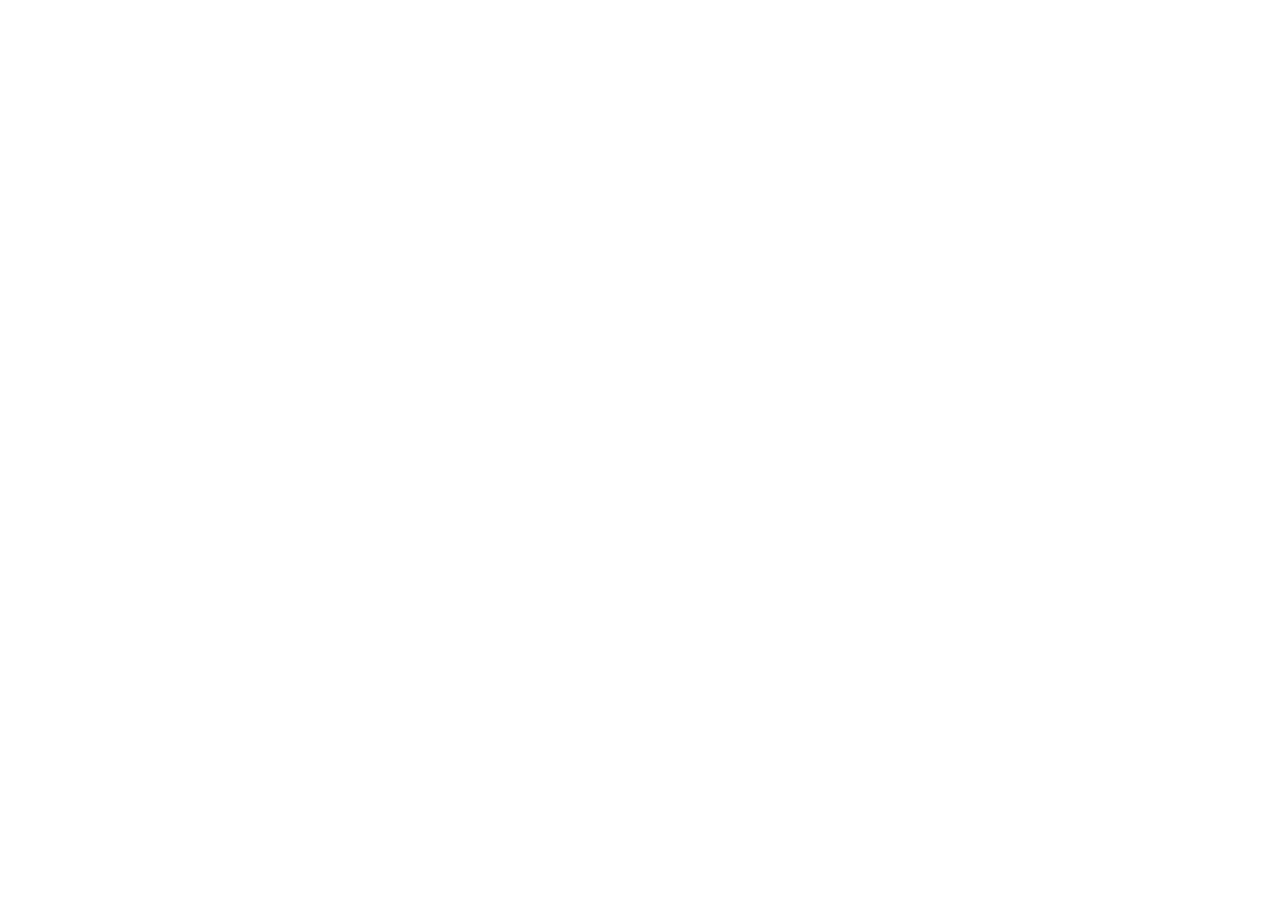
==== index.html @ 0b7d1dee "Add initial HTML and CSS files for Alpha Fitness project" ====
<!DOCTYPE html>
<html lang="pt-br">
<head>
    <meta charset="UTF-8">
    <meta name="viewport" content="width=device-width, initial-scale=1.0">
    <title>Alpha Fitness</title>
</head>
<body>
    
</body>
</html>
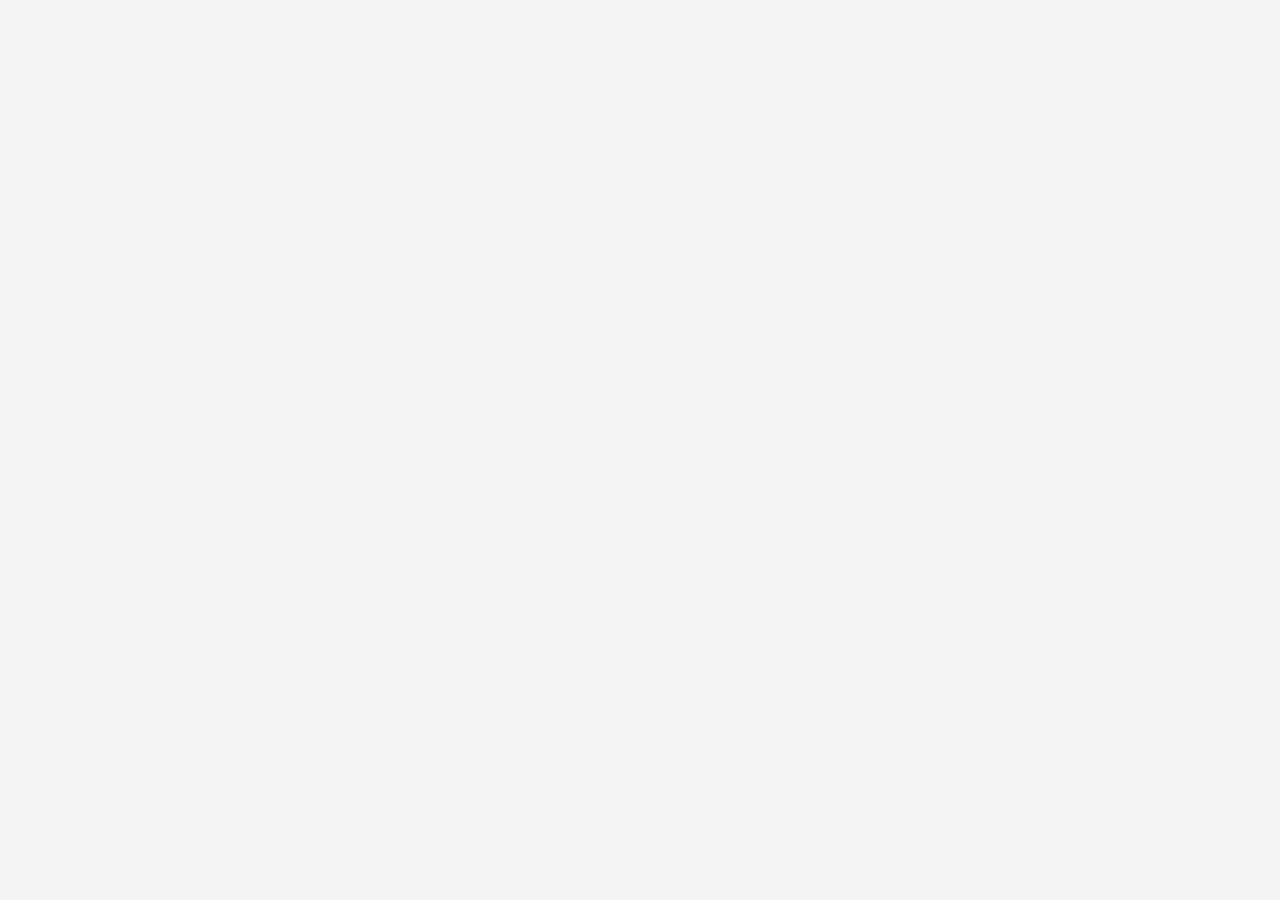
==== commit c357e0fb: "Merge branch 'main' of https://github.com/grupo1top/alpha-fitness" ====
--- a/index.html
+++ b/index.html
@@ -4,8 +4,15 @@
     <meta charset="UTF-8">
     <meta name="viewport" content="width=device-width, initial-scale=1.0">
     <title>Alpha Fitness</title>
+    <link rel="stylesheet" href="css/style.css">
+    
 </head>
-<body>
+
+<body class="body-login">
     
+
+
+
 </body>
+
 </html>
--- a/css/style.css
+++ b/css/style.css
@@ -0,0 +1,258 @@
+@import url("./base.css");
+@import url("./components.css");
+@import url("./global.css");
+@import url("./layout.css");
+@import url("./responsive.css");
+
+
+.nav .card {
+    background-color: var(--secondary-color);
+}
+
+
+
+
+
+
+
+
+
+
+
+/* lista de alunos  */
+* {
+    margin: 0;
+    padding: 0;
+    box-sizing: border-box;
+}
+
+body.layout {
+    display: flex;
+    font-family: var(--font-family);
+    background-color: var(--bg-color);
+}
+
+
+.menu-lateral {
+    width: 300px;
+    height: 100vh;
+    background-color: var(--secondary-color);
+    color: var(--text-color-secondary);
+    border-radius: 0 20px 20px 0;
+    display: flex;
+    justify-content: center;
+}
+
+.menu-container {
+    display: flex;
+    flex-direction: column;
+    align-items: center;
+    width: 100%;
+    height: 100%;
+    padding: 30px 20px;
+}
+
+.menu-container img {
+    width: 150px;
+    margin-bottom: 40px;
+}
+
+.menu-lista {
+    list-style: none;
+    width: 100%;
+    display: flex;
+    flex-direction: column;
+    gap: 20px;
+}
+
+.menu-item {
+    font-family: var(--font-secondary);
+    font-size: var(--font-size-paragraph);
+    font-weight: var(--weight-light);
+    cursor: pointer;
+}
+
+
+.botao-sair {
+    margin-top: auto;
+    width: 160px;
+    height: 50px;
+    border: none;
+    border-radius: 50px;
+    background-color: var(--text-color-secondary);
+    color: var(--secondary-color);
+    font-weight: var(--weight-bold);
+    cursor: pointer;
+}
+
+
+.conteudo {
+    flex: 1;
+    padding: 40px;
+}
+
+.cabecalho {
+    margin-bottom: 60px;
+}
+
+.titulo-pagina {
+    font-size: var(--font-size-heading1);
+    font-weight: var(--weight-semibold);
+    color: var(--text-color-primary);
+    margin-bottom: 20px;
+}
+
+
+.filtros {
+    margin-top: 40px;
+    display: flex;
+    gap: 40px;
+}
+
+.grupo-filtro {
+    display: flex;
+    flex-direction: column;
+}
+
+.label-filtro {
+    font-family: var(--font-secondary);
+    color: var(--text-color-tertiary);
+    margin-bottom: 5px;
+}
+
+.input {
+    padding: 6px 12px;
+    border-radius: 20px;
+    border: 2px solid var(--secondary-color);
+    background-color: var(--bg-color);
+    color: var(--text-color-primary);
+    font-family: var(--font-secondary);
+}
+
+
+.acoes {
+    margin-top: 10px ;
+    justify-content: flex-end;
+    display: flex;
+    gap: 15px;
+}
+
+.remover,
+.adicionar {
+    padding: 10px 20px;
+    border: none;
+    border-radius: 10px;
+    font-weight: var(--weight-semibold);
+    cursor: pointer;
+}
+
+.remover {
+    background-color: var(--secondary-color);
+    color: var(--text-color-secondary);
+}
+
+.adicionar {
+    background-color: var(--secondary-color);
+    color: var(--text-color-secondary);
+}
+
+.secao-tabela {
+    margin-top: 10px;
+}
+
+.tabela-alunos {
+    width: 100%;
+    border-collapse: separate;
+    border-spacing: 0;
+    border-radius: 10px;
+    overflow: hidden;
+    font-family: var(--font-secondary);
+}
+
+.tabela-alunos th {
+    background-color: #eaeaea;
+    color: var(--text-color-primary);
+    padding: 12px;
+    font-weight: var(--weight-light);
+}
+
+
+.tabela-alunos td {
+    padding: 10px;
+    text-align: center;
+    color: var(--text-color-primary);
+    background-color: var(--bg-color);
+/* inventário  */
+.layout{
+    display: grid;
+    grid-template-columns: 1fr 3fr;
+    height: 100vh;
+
+}
+
+.esquerda {
+    background-color: var(--secondary-color);
+    display: flex;
+    flex-direction: column;
+}
+
+.direita {
+    background-color: var(--bg-color);
+}
+
+.menu-icon{
+    color: white;
+    font-size: 40px;
+}
+
+.header{
+    display: flex;
+    flex-direction: column;
+    margin-left: 30px;
+}
+
+.topo {
+    display: flex;
+    justify-content: space-between; /* joga um pra cada lado */
+    align-items: center;
+}
+
+button{
+    display: flex;
+    background-color: #680B0B;
+    color: #ffff;
+    border-radius: 5px ;
+    width: 170px;
+    height: 30px;
+    gap: 10px;
+
+}
+.topo > input{
+    margin-right: 10px;
+    background-color: #D9D9D9;
+    border-radius: 5px;
+    border: none;
+    height: 25px;
+    width: 200px ;
+}
+
+button > i{
+    color: black;
+}
+
+.botoes{
+    display: flex;
+    gap: 10px;
+
+
+}
+
+.esquerda > a{
+    text-decoration: none;
+    color: var(--text-color-secondary);
+}
+
+.esquerda > img{
+    max-width: 224px;
+    max-height: 224px;
+}
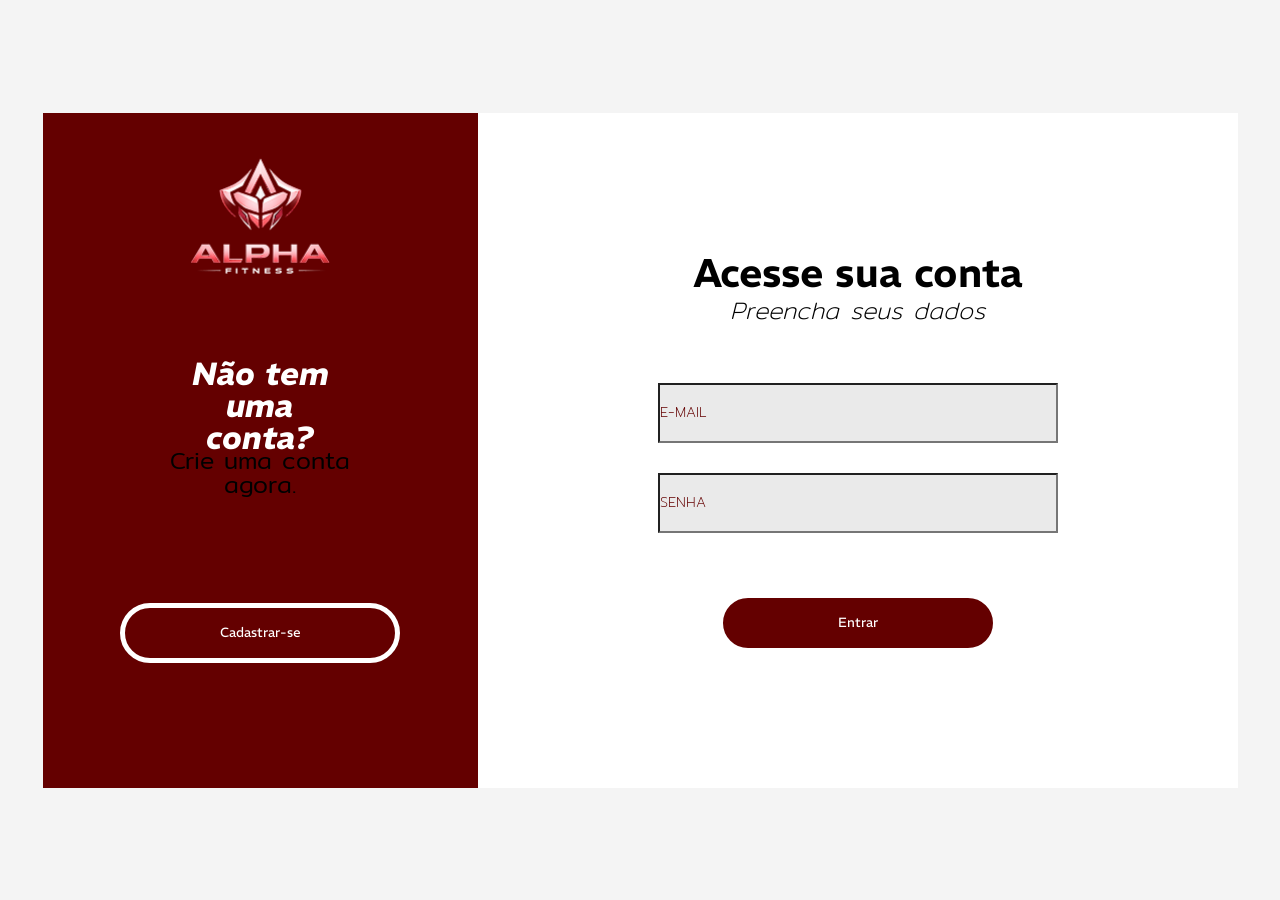
==== commit 088ae6e3: "Implementação da estrutura HTML e estilos CSS para a página de login, incluindo campos de entrada e " ====
--- a/index.html
+++ b/index.html
@@ -8,8 +8,55 @@
     
 </head>
 
-<body class="body-login">
+<body class="body-index">
+
+    <div class="bemvindo-index">
+
+        <img class="logo-index" src="/img/ChatGPT Image 26 de mar. de 2026, 15_57_00 2.png" alt="logo alpha-fitness">
+
+        <h2 class="bemvindo-texth1">Não tem uma conta?</h2>
+        <p class="subtitulo-texth1">Crie uma conta<br>agora.</p>
+
+        <button class="cadastrar-button" type="button" onclick="window.location.href='cadastro.html'">Cadastrar-se</button>
+
+    </div>
+
+    <div class="entrar-conta">
+
+        <h1 class="titulo-index">Acesse sua conta</h1>
+        <h2 class="subtitulo-index">Preencha seus dados</h2>
+
+        <form>
+    <label for="email"></label>
+    <input 
+        class="email-form-index"
+        type="email" 
+        id="email" 
+        name="email" 
+        placeholder="E-MAIL"
+        required
+    >
+
+    <label for="senha"></label>
+    <input 
+        class="senha-form-index"
+        type="password" 
+        id="senha" 
+        name="senha" 
+        placeholder="SENHA"
+        required
+    >
+
+    <button 
+
+    class="botao-entrar-index"
+    type="submit">Entrar
     
+    </button>
+
+</form>
+
+    </div>
 
 
 
--- a/css/style.css
+++ b/css/style.css
@@ -4,255 +4,3 @@
 @import url("./layout.css");
 @import url("./responsive.css");
 
-
-.nav .card {
-    background-color: var(--secondary-color);
-}
-
-
-
-
-
-
-
-
-
-
-
-/* lista de alunos  */
-* {
-    margin: 0;
-    padding: 0;
-    box-sizing: border-box;
-}
-
-body.layout {
-    display: flex;
-    font-family: var(--font-family);
-    background-color: var(--bg-color);
-}
-
-
-.menu-lateral {
-    width: 300px;
-    height: 100vh;
-    background-color: var(--secondary-color);
-    color: var(--text-color-secondary);
-    border-radius: 0 20px 20px 0;
-    display: flex;
-    justify-content: center;
-}
-
-.menu-container {
-    display: flex;
-    flex-direction: column;
-    align-items: center;
-    width: 100%;
-    height: 100%;
-    padding: 30px 20px;
-}
-
-.menu-container img {
-    width: 150px;
-    margin-bottom: 40px;
-}
-
-.menu-lista {
-    list-style: none;
-    width: 100%;
-    display: flex;
-    flex-direction: column;
-    gap: 20px;
-}
-
-.menu-item {
-    font-family: var(--font-secondary);
-    font-size: var(--font-size-paragraph);
-    font-weight: var(--weight-light);
-    cursor: pointer;
-}
-
-
-.botao-sair {
-    margin-top: auto;
-    width: 160px;
-    height: 50px;
-    border: none;
-    border-radius: 50px;
-    background-color: var(--text-color-secondary);
-    color: var(--secondary-color);
-    font-weight: var(--weight-bold);
-    cursor: pointer;
-}
-
-
-.conteudo {
-    flex: 1;
-    padding: 40px;
-}
-
-.cabecalho {
-    margin-bottom: 60px;
-}
-
-.titulo-pagina {
-    font-size: var(--font-size-heading1);
-    font-weight: var(--weight-semibold);
-    color: var(--text-color-primary);
-    margin-bottom: 20px;
-}
-
-
-.filtros {
-    margin-top: 40px;
-    display: flex;
-    gap: 40px;
-}
-
-.grupo-filtro {
-    display: flex;
-    flex-direction: column;
-}
-
-.label-filtro {
-    font-family: var(--font-secondary);
-    color: var(--text-color-tertiary);
-    margin-bottom: 5px;
-}
-
-.input {
-    padding: 6px 12px;
-    border-radius: 20px;
-    border: 2px solid var(--secondary-color);
-    background-color: var(--bg-color);
-    color: var(--text-color-primary);
-    font-family: var(--font-secondary);
-}
-
-
-.acoes {
-    margin-top: 10px ;
-    justify-content: flex-end;
-    display: flex;
-    gap: 15px;
-}
-
-.remover,
-.adicionar {
-    padding: 10px 20px;
-    border: none;
-    border-radius: 10px;
-    font-weight: var(--weight-semibold);
-    cursor: pointer;
-}
-
-.remover {
-    background-color: var(--secondary-color);
-    color: var(--text-color-secondary);
-}
-
-.adicionar {
-    background-color: var(--secondary-color);
-    color: var(--text-color-secondary);
-}
-
-.secao-tabela {
-    margin-top: 10px;
-}
-
-.tabela-alunos {
-    width: 100%;
-    border-collapse: separate;
-    border-spacing: 0;
-    border-radius: 10px;
-    overflow: hidden;
-    font-family: var(--font-secondary);
-}
-
-.tabela-alunos th {
-    background-color: #eaeaea;
-    color: var(--text-color-primary);
-    padding: 12px;
-    font-weight: var(--weight-light);
-}
-
-
-.tabela-alunos td {
-    padding: 10px;
-    text-align: center;
-    color: var(--text-color-primary);
-    background-color: var(--bg-color);
-/* inventário  */
-.layout{
-    display: grid;
-    grid-template-columns: 1fr 3fr;
-    height: 100vh;
-
-}
-
-.esquerda {
-    background-color: var(--secondary-color);
-    display: flex;
-    flex-direction: column;
-}
-
-.direita {
-    background-color: var(--bg-color);
-}
-
-.menu-icon{
-    color: white;
-    font-size: 40px;
-}
-
-.header{
-    display: flex;
-    flex-direction: column;
-    margin-left: 30px;
-}
-
-.topo {
-    display: flex;
-    justify-content: space-between; /* joga um pra cada lado */
-    align-items: center;
-}
-
-button{
-    display: flex;
-    background-color: #680B0B;
-    color: #ffff;
-    border-radius: 5px ;
-    width: 170px;
-    height: 30px;
-    gap: 10px;
-
-}
-.topo > input{
-    margin-right: 10px;
-    background-color: #D9D9D9;
-    border-radius: 5px;
-    border: none;
-    height: 25px;
-    width: 200px ;
-}
-
-button > i{
-    color: black;
-}
-
-.botoes{
-    display: flex;
-    gap: 10px;
-
-
-}
-
-.esquerda > a{
-    text-decoration: none;
-    color: var(--text-color-secondary);
-}
-
-.esquerda > img{
-    max-width: 224px;
-    max-height: 224px;
-}
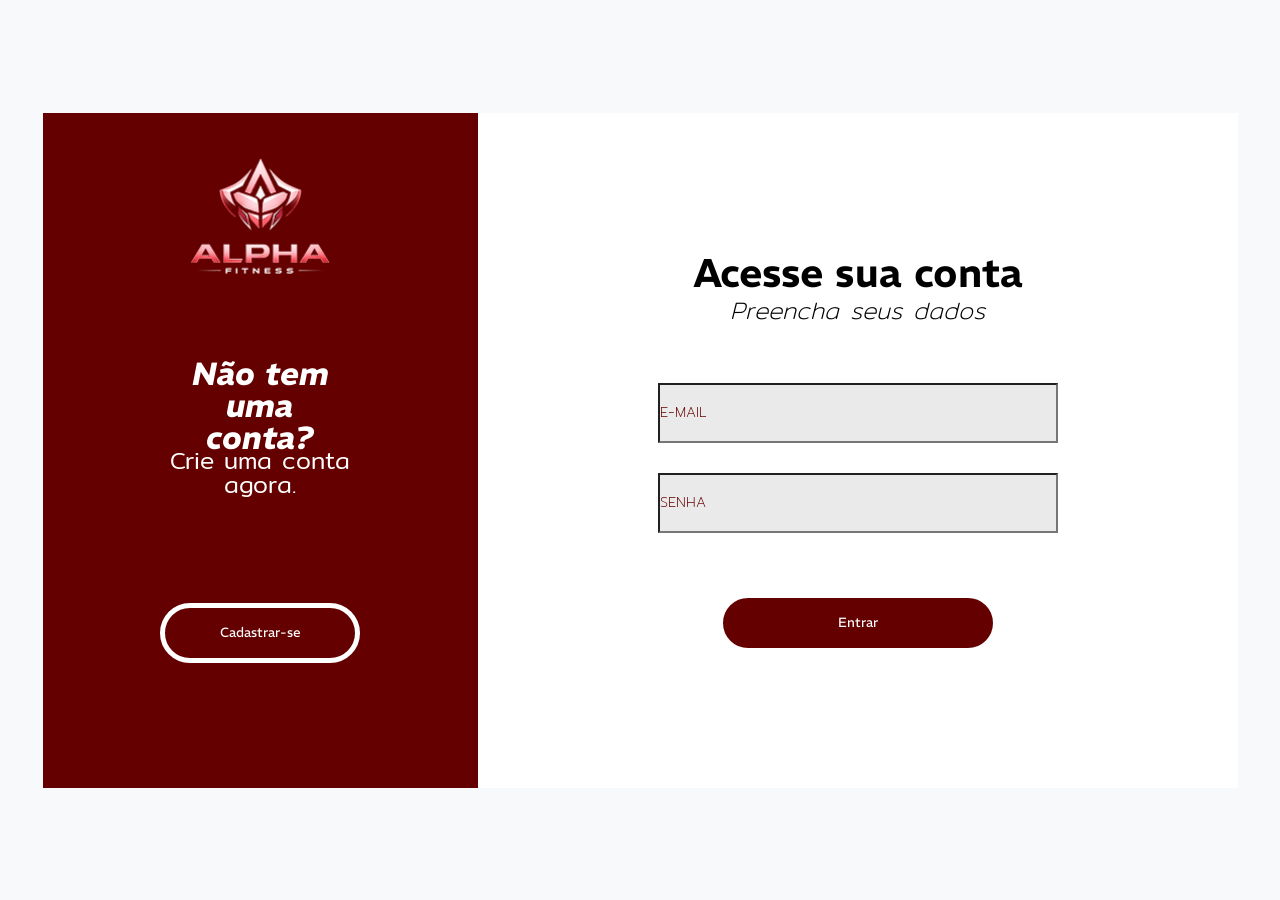
==== commit 30b61b6c: "Update page titles and add home page layout with navigation and cards Co-authored-by: Copilot <copil" ====
--- a/index.html
+++ b/index.html
@@ -3,7 +3,7 @@
 <head>
     <meta charset="UTF-8">
     <meta name="viewport" content="width=device-width, initial-scale=1.0">
-    <title>Alpha Fitness</title>
+    <title>Entrada de Usuários | Alpha Fitness</title>
     <link rel="stylesheet" href="css/style.css">
     
 </head>
@@ -50,7 +50,8 @@
     <button 
 
     class="botao-entrar-index"
-    type="submit">Entrar
+    type="button"
+    onclick="window.location.href='home.html'">Entrar
     
     </button>
 
